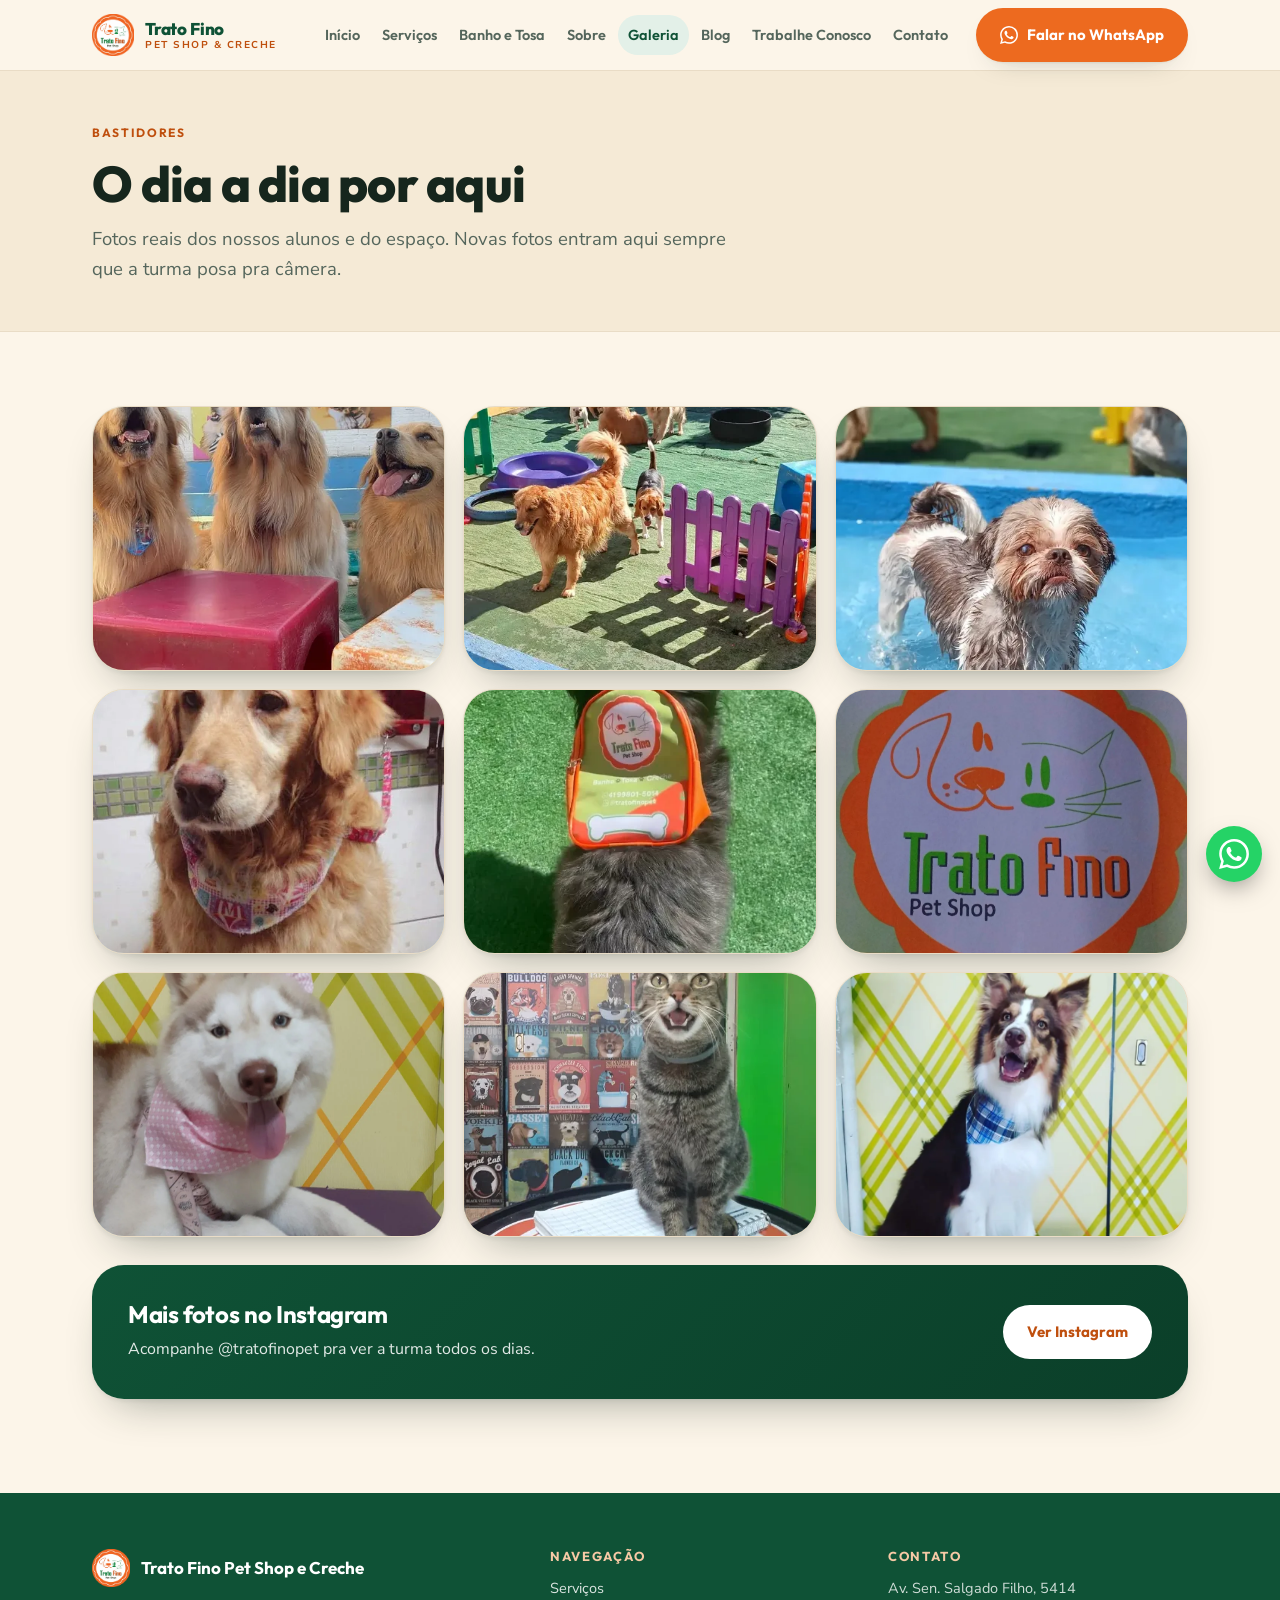
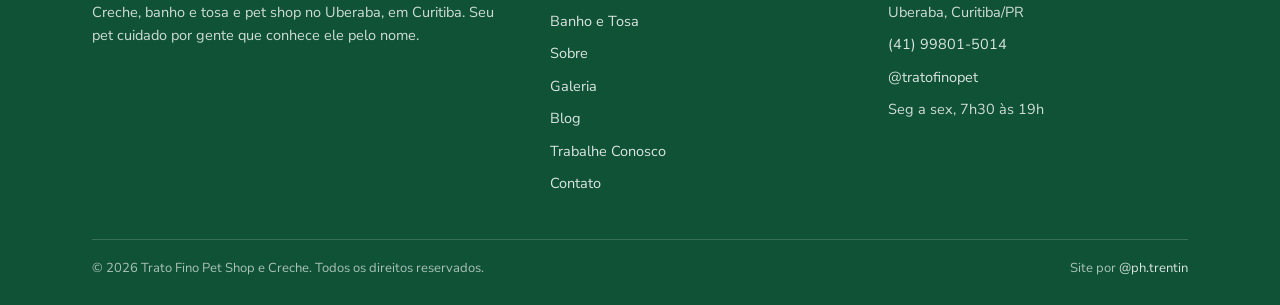
==== galeria.html @ 3ee7c0ef "Site do Trato Fino Pet Shop e Creche Site estatico com 11 paginas: inicio, servicos, banho e tosa, s" ====
<!doctype html>
<html lang="pt-BR">
<head>
<meta charset="utf-8">
<meta name="viewport" content="width=device-width, initial-scale=1">
<title>Galeria de fotos | Trato Fino Pet Shop e Creche</title>
<meta name="description" content="Fotos do dia a dia da creche, do espaço e dos pets atendidos no Trato Fino.">
<link rel="canonical" href="https://tratofino.vercel.app/galeria.html">
<meta property="og:type" content="website">
<meta property="og:site_name" content="Trato Fino Pet Shop e Creche">
<meta property="og:title" content="Galeria de fotos | Trato Fino Pet Shop e Creche">
<meta property="og:description" content="Fotos do dia a dia da creche, do espaço e dos pets atendidos no Trato Fino.">
<meta property="og:image" content="https://tratofino.vercel.app/img/og.jpg">
<meta property="og:url" content="https://tratofino.vercel.app/galeria.html">
<meta name="twitter:card" content="summary_large_image">
<link rel="icon" href="favicon.ico" sizes="any">
<link rel="icon" type="image/png" sizes="32x32" href="favicon-32.png">
<link rel="apple-touch-icon" sizes="180x180" href="apple-touch-icon.png">
<meta name="theme-color" content="#ED6A1F">
<link rel="preconnect" href="https://fonts.googleapis.com">
<link rel="preconnect" href="https://fonts.gstatic.com" crossorigin>
<link rel="stylesheet" href="https://fonts.googleapis.com/css2?family=Outfit:wght@500;600;700;800&family=Nunito+Sans:opsz,wght@6..12,400;6..12,600;6..12,700&display=swap">
<link rel="stylesheet" href="styles.css">
</head>
<body>
<svg width="0" height="0" style="position:absolute" aria-hidden="true" focusable="false">
  <defs>
    <!-- marcas (preenchidas, nao tracadas) -->
    <symbol id="i-whatsapp" viewBox="0 0 24 24">
      <path d="M17.47 14.38c-.3-.15-1.76-.87-2.03-.97-.27-.1-.47-.15-.67.15-.2.3-.77.97-.94 1.16-.17.2-.35.22-.64.08-.3-.15-1.26-.47-2.39-1.48-.89-.79-1.48-1.76-1.66-2.06-.17-.3-.02-.46.13-.6.13-.14.3-.35.45-.52.15-.18.2-.3.3-.5.1-.2.05-.37-.03-.52-.07-.15-.67-1.61-.91-2.21-.24-.58-.49-.5-.67-.51h-.57c-.2 0-.52.08-.8.37-.27.3-1.04 1.02-1.04 2.48s1.07 2.87 1.22 3.07c.15.2 2.1 3.2 5.08 4.49.71.3 1.26.49 1.69.62.71.23 1.36.2 1.87.12.57-.09 1.76-.72 2-1.41.25-.7.25-1.29.18-1.42-.08-.12-.28-.2-.57-.34M12.05 21.79h-.01a9.87 9.87 0 0 1-5.03-1.38l-.36-.21-3.74.98 1-3.65-.24-.37a9.86 9.86 0 0 1-1.51-5.26c0-5.45 4.44-9.89 9.89-9.89 2.64 0 5.12 1.03 6.99 2.9a9.82 9.82 0 0 1 2.89 6.99c0 5.45-4.43 9.89-9.88 9.89M20.46 3.49A11.8 11.8 0 0 0 12.05 0C5.5 0 .16 5.34.16 11.89c0 2.1.55 4.14 1.59 5.95L.06 24l6.3-1.65a11.9 11.9 0 0 0 5.69 1.45h.01c6.55 0 11.89-5.34 11.89-11.89 0-3.18-1.24-6.17-3.49-8.42"/>
    </symbol>
    <symbol id="i-instagram" viewBox="0 0 24 24">
      <path d="M12 2.16c3.2 0 3.58.01 4.85.07 1.17.05 1.8.25 2.23.41.56.22.96.48 1.38.9.42.42.68.82.9 1.38.16.42.36 1.06.41 2.23.06 1.27.07 1.65.07 4.85s-.01 3.58-.07 4.85c-.05 1.17-.25 1.8-.41 2.23-.22.56-.48.96-.9 1.38-.42.42-.82.68-1.38.9-.42.16-1.06.36-2.23.41-1.27.06-1.65.07-4.85.07s-3.58-.01-4.85-.07c-1.17-.05-1.8-.25-2.23-.41a3.7 3.7 0 0 1-1.38-.9 3.7 3.7 0 0 1-.9-1.38c-.16-.42-.36-1.06-.41-2.23-.06-1.27-.07-1.65-.07-4.85s.01-3.58.07-4.85c.05-1.17.25-1.8.41-2.23.22-.56.48-.96.9-1.38.42-.42.82-.68 1.38-.9.42-.16 1.06-.36 2.23-.41 1.27-.06 1.65-.07 4.85-.07M12 0C8.74 0 8.33.01 7.05.07 5.78.13 4.9.33 4.14.63c-.79.3-1.46.72-2.13 1.38A5.9 5.9 0 0 0 .63 4.14c-.3.76-.5 1.64-.56 2.91C.01 8.33 0 8.74 0 12s.01 3.67.07 4.95c.06 1.27.26 2.15.56 2.91.3.79.72 1.46 1.38 2.13a5.9 5.9 0 0 0 2.13 1.38c.76.3 1.64.5 2.91.56C8.33 23.99 8.74 24 12 24s3.67-.01 4.95-.07c1.27-.06 2.15-.26 2.91-.56a5.9 5.9 0 0 0 2.13-1.38 5.9 5.9 0 0 0 1.38-2.13c.3-.76.5-1.64.56-2.91.06-1.28.07-1.69.07-4.95s-.01-3.67-.07-4.95c-.06-1.27-.26-2.15-.56-2.91a5.9 5.9 0 0 0-1.38-2.13A5.9 5.9 0 0 0 19.86.63c-.76-.3-1.64-.5-2.91-.56C15.67.01 15.26 0 12 0m0 5.84a6.16 6.16 0 1 0 0 12.32 6.16 6.16 0 0 0 0-12.32M12 16a4 4 0 1 1 0-8 4 4 0 0 1 0 8m7.85-10.4a1.44 1.44 0 1 1-2.88 0 1.44 1.44 0 0 1 2.88 0"/>
    </symbol>

    <!-- lugar e tempo -->
    <symbol id="i-pin" viewBox="0 0 24 24"><path d="M12 21.8c-4.5-4.2-7.2-7.4-7.2-10.9a7.2 7.2 0 1 1 14.4 0c0 3.5-2.7 6.7-7.2 10.9z"/><circle cx="12" cy="10.8" r="2.7"/></symbol>
    <symbol id="i-clock" viewBox="0 0 24 24"><circle cx="12" cy="12" r="9"/><path d="M12 7v5l3.2 3.2"/></symbol>
    <symbol id="i-calendar" viewBox="0 0 24 24"><rect x="3" y="5" width="18" height="16" rx="2.5"/><path d="M8 3v4M16 3v4M3 10h18"/><path d="M7.5 14h3M7.5 17.5h9"/></symbol>
    <symbol id="i-hourglass" viewBox="0 0 24 24"><path d="M6.5 3h11M6.5 21h11"/><path d="M8 3v3.4c0 2 4 3.5 4 5.6s-4 3.6-4 5.6V21"/><path d="M16 3v3.4c0 2-4 3.5-4 5.6s4 3.6 4 5.6V21"/></symbol>
    <symbol id="i-star" viewBox="0 0 24 24"><path d="M12 3.2l2.7 5.5 6 .9-4.4 4.2 1 6-5.3-2.8-5.3 2.8 1-6L3.3 9.6l6-.9z"/></symbol>
    <symbol id="i-map" viewBox="0 0 24 24"><path d="M9 3.8 3 6.4v13.8L9 17.6l6 2.6 6-2.6V3.8L15 6.4z"/><path d="M9 3.8v13.8M15 6.4v13.8"/></symbol>

    <!-- pet -->
    <symbol id="i-paw" viewBox="0 0 24 24"><ellipse cx="7.3" cy="9.6" rx="2" ry="2.6"/><ellipse cx="11.9" cy="7.7" rx="2" ry="2.8"/><ellipse cx="16.6" cy="9.6" rx="2" ry="2.6"/><path d="M12 12.6c2.9 0 5.1 2 5.1 4.2 0 1.7-1.4 2.8-3 2.8-.8 0-1.4-.3-2.1-.3s-1.3.3-2.1.3c-1.6 0-3-1.1-3-2.8 0-2.2 2.2-4.2 5.1-4.2z"/></symbol>
    <symbol id="i-handpaw" viewBox="0 0 24 24"><path d="M4.2 11.8v3.4A6.4 6.4 0 0 0 10.6 21.6h2.8a6.4 6.4 0 0 0 6.4-6.4v-3.4"/><ellipse cx="8.2" cy="6.6" rx="1.5" ry="2"/><ellipse cx="12" cy="5.4" rx="1.5" ry="2.1"/><ellipse cx="15.8" cy="6.6" rx="1.5" ry="2"/><ellipse cx="12" cy="11" rx="3" ry="2.4"/></symbol>
    <symbol id="i-bone" viewBox="0 0 24 24"><rect x="6.6" y="10.2" width="10.8" height="3.6" rx="1.8"/><circle cx="5.6" cy="9.2" r="2.7"/><circle cx="5.6" cy="14.8" r="2.7"/><circle cx="18.4" cy="9.2" r="2.7"/><circle cx="18.4" cy="14.8" r="2.7"/></symbol>
    <symbol id="i-kibble" viewBox="0 0 24 24"><path d="M3.2 12.4h17.6a8.8 8.8 0 0 1-8.8 8.2 8.8 8.8 0 0 1-8.8-8.2z"/><path d="M7 12.4c.9-1.7 2.8-2.8 5-2.8s4.1 1.1 5 2.8"/><circle cx="9.4" cy="7.4" r="1.1"/><circle cx="13.4" cy="6.6" r="1.1"/><circle cx="15.6" cy="9" r="1.1"/></symbol>
    <symbol id="i-backpack" viewBox="0 0 24 24"><rect x="4.6" y="7" width="14.8" height="14" rx="3.4"/><path d="M8.8 7V5.6a3.2 3.2 0 0 1 6.4 0V7"/><rect x="9" y="13" width="6" height="5.2" rx="1.6"/><path d="M10.6 15.6h2.8"/></symbol>
    <symbol id="i-fence" viewBox="0 0 24 24"><path d="M5 21V8.6L7.2 5.6 9.4 8.6V21M14.6 21V8.6l2.2-3 2.2 3V21"/><path d="M2.6 11.6h18.8M2.6 16h18.8"/></symbol>

    <!-- banho e tosa -->
    <symbol id="i-shower" viewBox="0 0 24 24"><path d="M8.6 3v3.4"/><path d="M3.4 11.4a5.2 5.2 0 0 1 10.4 0z"/><path d="M5.4 15.4v1.4M8.6 14.6v2.2M11.8 15.4v1.4M4.4 19.4v1.2M8.6 19.8v1.2M12.8 19.4v1.2"/><path d="M17.4 11.4V6.4a2.6 2.6 0 0 1 2.6-2.6"/></symbol>
    <symbol id="i-bottle" viewBox="0 0 24 24"><rect x="7" y="8.6" width="10" height="12.4" rx="2.6"/><path d="M10 8.6V6h4v2.6"/><path d="M9.8 3.6h4.4"/><path d="M9.4 13.6h5.2"/></symbol>

    <!-- gente -->
    <symbol id="i-team" viewBox="0 0 24 24"><circle cx="9.2" cy="8" r="3.2"/><path d="M2.8 20.4c0-3.4 2.9-6.2 6.4-6.2s6.4 2.8 6.4 6.2"/><circle cx="17.6" cy="8.8" r="2.4"/><path d="M18 14.4c1.9.5 3.2 2.1 3.2 4"/></symbol>
    <symbol id="i-clipboard" viewBox="0 0 24 24"><rect x="4.6" y="4.4" width="14.8" height="16.6" rx="2.6"/><path d="M9 4.4V3.6a1.6 1.6 0 0 1 1.6-1.6h2.8A1.6 1.6 0 0 1 15 3.6v.8z"/><path d="m8.8 12.6 2.2 2.2 4.2-4.2"/></symbol>
    <symbol id="i-cycle" viewBox="0 0 24 24"><path d="M20.4 12a8.4 8.4 0 1 1-2.5-6"/><path d="M20.6 3.4v4.4h-4.4"/><path d="M12 8v4.2l2.6 2.6"/></symbol>
  </defs>
</svg>
<header>
  <div class="wrap nav">
    <a class="brand" href="index.html">
      <img class="mark" src="img/logo.webp" alt="Trato Fino Pet Shop e Creche">
      <span class="brand-text">
        <b>Trato Fino</b>
        <span>Pet Shop &amp; Creche</span>
      </span>
    </a>

    <nav class="nav-links" id="navLinks">
      <a href="index.html">Início</a>
      <a href="servicos.html">Serviços</a>
      <a href="banho-e-tosa.html">Banho e Tosa</a>
      <a href="sobre.html">Sobre</a>
      <a href="galeria.html">Galeria</a>
      <a href="blog.html">Blog</a>
      <a href="trabalhe-conosco.html">Trabalhe Conosco</a>
      <a href="contato.html">Contato</a>
    </nav>

    <div class="nav-cta">
      <a class="btn btn-wa" href="https://wa.me/5541998015014?text=Oi!%20Vi%20o%20site%20do%20Trato%20Fino%20e%20queria%20saber%20mais." target="_blank" rel="noopener">
        <svg class="ic brandicon" viewBox="0 0 24 24" aria-hidden="true"><use href="#i-whatsapp"/></svg>
        <span class="long">Falar no WhatsApp</span><span class="short">WhatsApp</span>
      </a>
      <button class="burger" id="burger" aria-label="Abrir menu" aria-expanded="false">
        <svg viewBox="0 0 24 24" aria-hidden="true"><line x1="3" y1="6" x2="21" y2="6"/><line x1="3" y1="12" x2="21" y2="12"/><line x1="3" y1="18" x2="21" y2="18"/></svg>
      </button>
    </div>
  </div>
</header>
<main class="pagina">

  <div class="page-top"><div class="wrap"><div class="inner">
    <div class="eyebrow">Bastidores</div>
    <h1>O dia a dia por aqui</h1>
    <p class="lead">Fotos reais dos nossos alunos e do espaço. Novas fotos entram aqui sempre que a turma posa pra câmera.</p>
  </div></div></div>
  <div class="sec">
    <div class="wrap stack gap-28">
      <div class="gallery">
        <button type="button" class="frame" aria-label="Ampliar a foto: Golden retrievers na creche"><img src="img/goldens-creche.webp" alt="Golden retrievers na creche" loading="lazy"><span class="zoom-hint"><svg viewBox="0 0 24 24" aria-hidden="true"><circle cx="11" cy="11" r="6.4"/><path d="m16 16 4.4 4.4M11 8.6v4.8M8.6 11h4.8"/></svg></span></button>
        <button type="button" class="frame" aria-label="Ampliar a foto: Playground da creche com brinquedos e piscina"><img src="img/creche-playground.webp" alt="Playground da creche com brinquedos e piscina" loading="lazy"><span class="zoom-hint"><svg viewBox="0 0 24 24" aria-hidden="true"><circle cx="11" cy="11" r="6.4"/><path d="m16 16 4.4 4.4M11 8.6v4.8M8.6 11h4.8"/></svg></span></button>
        <button type="button" class="frame" aria-label="Ampliar a foto: Cão se refrescando na piscina da creche"><img src="img/piscina.webp" alt="Cão se refrescando na piscina da creche" loading="lazy"><span class="zoom-hint"><svg viewBox="0 0 24 24" aria-hidden="true"><circle cx="11" cy="11" r="6.4"/><path d="m16 16 4.4 4.4M11 8.6v4.8M8.6 11h4.8"/></svg></span></button>
        <button type="button" class="frame" aria-label="Ampliar a foto: Golden retriever depois do banho"><img src="img/golden.webp" alt="Golden retriever depois do banho" loading="lazy"><span class="zoom-hint"><svg viewBox="0 0 24 24" aria-hidden="true"><circle cx="11" cy="11" r="6.4"/><path d="m16 16 4.4 4.4M11 8.6v4.8M8.6 11h4.8"/></svg></span></button>
        <button type="button" class="frame" aria-label="Ampliar a foto: Aluno da creche usando a mochila Trato Fino"><img src="img/mochila-cao.webp" alt="Aluno da creche usando a mochila Trato Fino" loading="lazy"><span class="zoom-hint"><svg viewBox="0 0 24 24" aria-hidden="true"><circle cx="11" cy="11" r="6.4"/><path d="m16 16 4.4 4.4M11 8.6v4.8M8.6 11h4.8"/></svg></span></button>
        <button type="button" class="frame" aria-label="Ampliar a foto: Marca do Trato Fino pintada na parede da loja"><img src="img/logo-parede.webp" alt="Marca do Trato Fino pintada na parede da loja" loading="lazy"><span class="zoom-hint"><svg viewBox="0 0 24 24" aria-hidden="true"><circle cx="11" cy="11" r="6.4"/><path d="m16 16 4.4 4.4M11 8.6v4.8M8.6 11h4.8"/></svg></span></button>
        <button type="button" class="frame" aria-label="Ampliar a foto: Husky com bandana depois do banho"><img src="img/husky.webp" alt="Husky com bandana depois do banho" loading="lazy"><span class="zoom-hint"><svg viewBox="0 0 24 24" aria-hidden="true"><circle cx="11" cy="11" r="6.4"/><path d="m16 16 4.4 4.4M11 8.6v4.8M8.6 11h4.8"/></svg></span></button>
        <button type="button" class="frame" aria-label="Ampliar a foto: Gato atendido no Trato Fino"><img src="img/gato.webp" alt="Gato atendido no Trato Fino" loading="lazy"><span class="zoom-hint"><svg viewBox="0 0 24 24" aria-hidden="true"><circle cx="11" cy="11" r="6.4"/><path d="m16 16 4.4 4.4M11 8.6v4.8M8.6 11h4.8"/></svg></span></button>
        <button type="button" class="frame" aria-label="Ampliar a foto: Border collie pronto depois do banho"><img src="img/border.webp" alt="Border collie pronto depois do banho" loading="lazy"><span class="zoom-hint"><svg viewBox="0 0 24 24" aria-hidden="true"><circle cx="11" cy="11" r="6.4"/><path d="m16 16 4.4 4.4M11 8.6v4.8M8.6 11h4.8"/></svg></span></button>
      </div>
      <div class="rev"><b>Dica:</b> seis fotos boas valem mais que vinte medianas. Prefira fotos horizontais, com luz do dia e o pet olhando pra câmera.</div>

      <div class="panel cta-band">
        <div class="stack gap-8"><h3>Mais fotos no Instagram</h3><p>Acompanhe @tratofinopet pra ver a turma todos os dias.</p></div>
        <a class="btn btn-white" href="https://www.instagram.com/tratofinopet" target="_blank" rel="noopener">Ver Instagram</a>
      </div>
    </div>
  </div>
</main>
<footer>
  <div class="wrap">
    <div class="cols">
      <div>
        <div class="fbrand">
          <img class="mark" src="img/logo.webp" alt="">
          <b>Trato Fino Pet Shop e Creche</b>
        </div>
        <p>Creche, banho e tosa e pet shop no Uberaba, em Curitiba. Seu pet cuidado por gente que conhece ele pelo nome.</p>
      </div>
      <div>
        <h5>Navegação</h5>
        <ul>
          <li><a href="servicos.html">Serviços</a></li>
          <li><a href="banho-e-tosa.html">Banho e Tosa</a></li>
          <li><a href="sobre.html">Sobre</a></li>
          <li><a href="galeria.html">Galeria</a></li>
          <li><a href="blog.html">Blog</a></li>
          <li><a href="trabalhe-conosco.html">Trabalhe Conosco</a></li>
          <li><a href="contato.html">Contato</a></li>
        </ul>
      </div>
      <div>
        <h5>Contato</h5>
        <ul>
          <li>Av. Sen. Salgado Filho, 5414<br>Uberaba, Curitiba/PR</li>
          <li><a href="https://wa.me/5541998015014" target="_blank" rel="noopener">(41) 99801-5014</a></li>
          <li><a href="https://www.instagram.com/tratofinopet" target="_blank" rel="noopener">@tratofinopet</a></li>
          <li>Seg a sex, 7h30 às 19h</li>
        </ul>
      </div>
    </div>
    <div class="foot-end">
      <span>© 2026 Trato Fino Pet Shop e Creche. Todos os direitos reservados.</span>
      <span>Site por <a href="https://www.instagram.com/ph.trentin/" target="_blank" rel="noopener">@ph.trentin</a></span>
    </div>
  </div>
</footer>
<a class="wa-float" href="https://wa.me/5541998015014?text=Oi!%20Vi%20o%20site%20do%20Trato%20Fino%20e%20queria%20saber%20mais." target="_blank" rel="noopener" aria-label="Falar no WhatsApp">
  <svg class="ic brandicon" viewBox="0 0 24 24" aria-hidden="true"><use href="#i-whatsapp"/></svg>
</a>
<div class="lb" id="lb" role="dialog" aria-modal="true" aria-label="Foto ampliada">
  <img class="lb-img" id="lbImg" src="" alt="">
  <button class="lb-btn lb-close" id="lbClose" type="button" aria-label="Fechar">
    <svg viewBox="0 0 24 24" aria-hidden="true"><path d="M6 6l12 12M18 6 6 18"/></svg>
  </button>
  <button class="lb-btn lb-prev" id="lbPrev" type="button" aria-label="Foto anterior">
    <svg viewBox="0 0 24 24" aria-hidden="true"><path d="M15 5 8 12l7 7"/></svg>
  </button>
  <button class="lb-btn lb-next" id="lbNext" type="button" aria-label="Próxima foto">
    <svg viewBox="0 0 24 24" aria-hidden="true"><path d="m9 5 7 7-7 7"/></svg>
  </button>
  <div class="lb-cap"><b id="lbCount"></b></div>
</div>
<button class="rev-bar" id="revToggle" type="button">
  <svg viewBox="0 0 24 24" aria-hidden="true"><path d="M12 9v4M12 17h.01"/><path d="M10.3 3.9 1.8 18a2 2 0 0 0 1.7 3h17a2 2 0 0 0 1.7-3L13.7 3.9a2 2 0 0 0-3.4 0z"/></svg>
  <span class="txt">Modo revisão</span>
</button>
<script src="main.js"></script>
</body>
</html>
---- styles.css ----
/* ============================================================
   TRATO FINO PET SHOP E CRECHE: folha de estilo unica
   Paleta tirada da identidade da marca (laranja + verde + creme)
   ============================================================ */

:root{
  --ground:#FCF5E9;
  --ground-2:#F5EAD6;
  --surface:#FFFFFF;
  --surface-2:#FFFBF3;
  --ink:#16261D;
  --ink-soft:#55665C;
  --ink-faint:#8B978F;
  --orange:#ED6A1F;
  --orange-deep:#BF4F0E;
  --orange-wash:#FDEADD;
  --green:#0F5236;
  --green-2:#1B6C4A;
  --green-wash:#E3F0E8;
  --lime:#79B93C;
  --line:#E9DCC6;
  --shadow:0 1px 2px rgba(22,38,29,.05), 0 12px 28px -18px rgba(22,38,29,.35);
  --shadow-lift:0 2px 4px rgba(22,38,29,.06), 0 22px 44px -22px rgba(22,38,29,.42);
  --r-sm:10px; --r-md:16px; --r-lg:24px; --r-xl:32px;
  --display:"Outfit", "Trebuchet MS", sans-serif;
  --body:"Nunito Sans", "Segoe UI", system-ui, sans-serif;
  --maxw:1140px;
}

@media (prefers-color-scheme: dark){
  :root:not([data-theme="light"]){
    --ground:#101710;
    --ground-2:#16211A;
    --surface:#1B271F;
    --surface-2:#202D24;
    --ink:#F2EADC;
    --ink-soft:#B4C0B7;
    --ink-faint:#87978C;
    --orange:#FF8A47;
    --orange-deep:#FFA875;
    --orange-wash:#33200F;
    --green:#4FA97C;
    --green-2:#6FC195;
    --green-wash:#173226;
    --lime:#9BD75E;
    --line:#2D3B32;
    --shadow:0 1px 2px rgba(0,0,0,.4), 0 12px 28px -18px rgba(0,0,0,.8);
    --shadow-lift:0 2px 4px rgba(0,0,0,.45), 0 22px 44px -22px rgba(0,0,0,.9);
  }
}
:root[data-theme="dark"]{
  --ground:#101710;
  --ground-2:#16211A;
  --surface:#1B271F;
  --surface-2:#202D24;
  --ink:#F2EADC;
  --ink-soft:#B4C0B7;
  --ink-faint:#87978C;
  --orange:#FF8A47;
  --orange-deep:#FFA875;
  --orange-wash:#33200F;
  --green:#4FA97C;
  --green-2:#6FC195;
  --green-wash:#173226;
  --lime:#9BD75E;
  --line:#2D3B32;
  --shadow:0 1px 2px rgba(0,0,0,.4), 0 12px 28px -18px rgba(0,0,0,.8);
  --shadow-lift:0 2px 4px rgba(0,0,0,.45), 0 22px 44px -22px rgba(0,0,0,.9);
}

*{box-sizing:border-box}
body{
  margin:0;
  background:var(--ground);
  color:var(--ink);
  font-family:var(--body);
  font-size:16px;
  line-height:1.62;
  -webkit-font-smoothing:antialiased;
}
h1,h2,h3,h4,h5{font-family:var(--display); line-height:1.14; text-wrap:balance; margin:0; letter-spacing:-.015em}
h1{font-size:clamp(32px,5.2vw,50px); font-weight:800}
h2{font-size:clamp(25px,3.4vw,34px); font-weight:700}
h3{font-size:20px; font-weight:700}
h4{font-size:17px; font-weight:700}
p{margin:0}
img{max-width:100%; display:block}
a{color:var(--orange-deep)}
ul{margin:0; padding:0; list-style:none}

.wrap{width:100%; max-width:var(--maxw); margin:0 auto; padding:0 22px}
.sec{padding:74px 0}
.sec.tight{padding:52px 0}
.sec.tinted{background:var(--ground-2)}
.stack{display:flex; flex-direction:column}
.gap-8{gap:8px} .gap-12{gap:12px} .gap-16{gap:16px} .gap-20{gap:20px} .gap-28{gap:28px} .gap-40{gap:40px}


/* ---------- icones ---------- */
.ic{width:1em; height:1em; fill:none; stroke:currentColor; stroke-width:1.9; stroke-linecap:round; stroke-linejoin:round}
svg.brandicon{fill:currentColor !important; stroke:none !important}
svg.solidicon{fill:currentColor !important; stroke:none !important}
.wa-float svg.brandicon{fill:#fff !important}
.info > svg.brandicon{fill:var(--orange) !important}
.fact svg.brandicon{fill:var(--orange) !important}

/* ---------- eyebrow / rótulos ---------- */
.eyebrow{
  display:inline-flex; align-items:center; gap:7px;
  font-family:var(--display); font-weight:700; font-size:12px;
  letter-spacing:.14em; text-transform:uppercase; color:var(--orange-deep);
}
.eyebrow svg{width:15px; height:15px; stroke:currentColor; fill:none; stroke-width:2}
.lead{font-size:clamp(16px,2vw,18.5px); color:var(--ink-soft); max-width:60ch}
.muted{color:var(--ink-soft)}
.head{display:flex; flex-direction:column; gap:12px; margin-bottom:38px; max-width:66ch}
.head.center{margin-left:auto; margin-right:auto; align-items:center; text-align:center}

/* ---------- botões ---------- */
.btn{
  display:inline-flex; align-items:center; justify-content:center; gap:9px;
  font-family:var(--display); font-weight:700; font-size:15px;
  padding:13px 22px; border-radius:999px; border:2px solid transparent; white-space:nowrap;
  cursor:pointer; text-decoration:none; transition:transform .16s ease, box-shadow .16s ease, background .16s ease;
}
.btn svg{width:18px; height:18px; flex:none}
.btn-wa{background:var(--orange); color:#fff; box-shadow:var(--shadow)}
.btn-wa:hover{background:var(--orange-deep); transform:translateY(-2px); box-shadow:var(--shadow-lift)}
.btn-ghost{background:transparent; color:var(--green); border-color:var(--green)}
.btn-ghost:hover{background:var(--green); color:var(--ground)}
.btn-white{background:var(--surface); color:var(--orange-deep)}
.btn-white:hover{transform:translateY(-2px); box-shadow:var(--shadow-lift)}
.btn:focus-visible, a:focus-visible, button:focus-visible, input:focus-visible, select:focus-visible, textarea:focus-visible{
  outline:3px solid var(--orange); outline-offset:3px;
}

/* ---------- marca (moldura ondulada, do logo deles) ---------- */
.mark{width:42px; height:42px; flex:none}
.brand{display:flex; align-items:center; gap:11px; text-decoration:none; color:inherit}
.brand-text{display:flex; flex-direction:column; gap:2px}
.brand-text b{font-family:var(--display); font-weight:800; font-size:17px; line-height:1.05; color:var(--green); letter-spacing:-.01em; white-space:nowrap}
@media (max-width:430px){ .brand-text > span{display:none} .brand-text b{font-size:16px} .mark{width:38px; height:38px} }
.brand-text > span{font-size:10px; letter-spacing:.15em; text-transform:uppercase; color:var(--orange-deep); font-weight:700; line-height:1}

/* ---------- header ---------- */
header{
  position:sticky; top:0; z-index:60;
  background:color-mix(in srgb, var(--ground) 88%, transparent);
  backdrop-filter:blur(12px);
  border-bottom:1px solid var(--line);
}
.nav{display:flex; align-items:center; gap:18px; height:70px}
.nav-links{display:flex; align-items:center; gap:2px; margin-left:auto}
.nav-links a{
  font-family:var(--display); font-weight:600; font-size:14.5px; color:var(--ink-soft);
  text-decoration:none; padding:8px 10px; border-radius:999px; white-space:nowrap;
}
.nav-links a:hover{color:var(--green); background:var(--green-wash)}
.nav-links a.on{color:var(--green); background:var(--green-wash)}
.nav-cta{display:flex; align-items:center; gap:10px}
.burger{display:none; width:44px; height:44px; border-radius:12px; border:1px solid var(--line); background:var(--surface); color:var(--ink); align-items:center; justify-content:center; cursor:pointer}
.burger svg{width:22px; height:22px; stroke:currentColor; fill:none; stroke-width:2; stroke-linecap:round}

@media (max-width:1120px){
  .nav-links{
    position:fixed; inset:70px 0 auto; flex-direction:column; align-items:stretch; gap:2px;
    background:var(--ground); border-bottom:1px solid var(--line); padding:14px 22px 22px;
    box-shadow:var(--shadow-lift); display:none;
  }
  .nav-links.open{display:flex}
  .nav-links a{padding:13px 14px; font-size:16px; border-radius:var(--r-sm)}
  .burger{display:inline-flex}
  .nav-cta .btn .long{display:none}
}
@media (min-width:1121px){ .nav-cta .btn .short{display:none} }

/* ---------- hero ---------- */
.hero{position:relative; overflow:hidden; padding:64px 0 20px}
.hero-paws{position:absolute; inset:0; opacity:.5; pointer-events:none}
.hero-grid{display:grid; grid-template-columns:1.08fr .92fr; gap:52px; align-items:center; position:relative}
.hero h1{margin:16px 0 18px}
.hero-actions{display:flex; flex-wrap:wrap; gap:12px; margin-top:28px}
.hero-facts{display:flex; flex-wrap:wrap; gap:10px; margin-top:30px}
.fact{
  display:flex; align-items:center; gap:9px; background:var(--surface); border:1px solid var(--line);
  border-radius:999px; padding:9px 15px; font-size:13.5px; font-weight:600; color:var(--ink-soft); box-shadow:var(--shadow);
}
.fact svg{width:16px; height:16px; stroke:var(--orange); fill:none; stroke-width:2; stroke-linecap:round}
.fact strong{color:var(--ink); font-family:var(--display)}

/* moldura de foto ondulada */
.frame{
  position:relative; border-radius:var(--r-xl); overflow:hidden;
  background:var(--green-wash); border:1px solid var(--line); box-shadow:var(--shadow-lift);
  aspect-ratio:4/3;
}
.frame.tall{aspect-ratio:3/4; max-height:560px}
.frame.portrait{aspect-ratio:4/5; max-height:600px}
.frame.square{aspect-ratio:1/1}
.frame.wide{aspect-ratio:16/9}
.frame img{width:100%; height:100%; object-fit:cover; display:block}
/* fotos de estudio com fundo branco: mostra a foto inteira em vez de cortar */
.frame.on-white{background:#fff; border-color:rgba(0,0,0,.08)}
.frame.on-white img{object-fit:contain; padding:6px}
.frame .slot{
  position:absolute; inset:0; display:flex; flex-direction:column; align-items:center; justify-content:center; gap:9px;
  text-align:center; padding:22px; color:var(--green-2); background:
    repeating-linear-gradient(45deg, transparent 0 14px, color-mix(in srgb, var(--green) 7%, transparent) 14px 16px), var(--green-wash);
}
.frame .slot svg{width:30px; height:30px; stroke:currentColor; fill:none; stroke-width:1.6}
.frame .slot span{font-family:var(--display); font-weight:700; font-size:13px; letter-spacing:.02em}
.frame .slot small{font-size:12px; color:var(--ink-faint); max-width:26ch; line-height:1.45}

@media (max-width:900px){
  .hero-grid{grid-template-columns:1fr; gap:34px}
  .hero{padding-top:40px}
}

/* ---------- selo Google ---------- */
.rating{display:inline-flex; align-items:center; gap:12px; background:var(--surface); border:1px solid var(--line); border-radius:var(--r-md); padding:11px 16px; box-shadow:var(--shadow); text-decoration:none; color:inherit}
.rating .score{font-family:var(--display); font-weight:800; font-size:22px; color:var(--green); line-height:1}
.rating .stars{color:var(--orange); letter-spacing:2px; font-size:13px; line-height:1}
.rating small{display:block; color:var(--ink-soft); font-size:12.5px}

/* ---------- cartões ---------- */
.grid{display:grid; gap:22px}
.g2{grid-template-columns:repeat(2,1fr)}
.g3{grid-template-columns:repeat(3,1fr)}
.g4{grid-template-columns:repeat(4,1fr)}
@media (max-width:900px){ .g3,.g4{grid-template-columns:repeat(2,1fr)} }
@media (max-width:640px){ .g2,.g3,.g4{grid-template-columns:1fr} }

.card{
  background:var(--surface); border:1px solid var(--line); border-radius:var(--r-lg);
  padding:26px; display:flex; flex-direction:column; gap:12px; box-shadow:var(--shadow);
}
.card .ico{
  width:46px; height:46px; border-radius:14px; display:flex; align-items:center; justify-content:center;
  background:var(--orange-wash); color:var(--orange-deep); flex:none;
}
.card .ico svg{width:23px; height:23px; stroke:currentColor; fill:none; stroke-width:1.9; stroke-linecap:round; stroke-linejoin:round}
.card.green .ico{background:var(--green-wash); color:var(--green)}
.card p{color:var(--ink-soft); font-size:15px}
.card .more{margin-top:auto; padding-top:8px; font-family:var(--display); font-weight:700; font-size:14.5px; text-decoration:none; color:var(--orange-deep)}
.card .more:hover{text-decoration:underline}

.tag{
  align-self:flex-start; font-family:var(--display); font-weight:700; font-size:11.5px; letter-spacing:.1em;
  text-transform:uppercase; padding:5px 11px; border-radius:999px; background:var(--green); color:#fff;
}
.tag.orange{background:var(--orange)}

/* ---------- lista numerada dos 5 motivos ---------- */
.reasons{display:grid; gap:18px; grid-template-columns:repeat(5,1fr); counter-reset:r}
@media (max-width:1000px){ .reasons{grid-template-columns:repeat(2,1fr)} }
@media (max-width:560px){ .reasons{grid-template-columns:1fr} }
.reason{
  background:var(--surface); border:1px solid var(--line); border-radius:var(--r-lg); padding:22px;
  display:flex; flex-direction:column; gap:9px; box-shadow:var(--shadow); position:relative;
}
.reason .n{
  font-family:var(--display); font-weight:800; font-size:15px; color:#fff; background:var(--green);
  width:32px; height:32px; border-radius:50%; display:flex; align-items:center; justify-content:center;
}
.reason h4{font-size:16.5px}
.reason p{font-size:14px; color:var(--ink-soft)}

/* ---------- checklist ---------- */
.checks{display:flex; flex-direction:column; gap:11px}
.checks li{display:flex; gap:11px; align-items:flex-start; font-size:15px; color:var(--ink-soft)}
.checks li svg{width:19px; height:19px; flex:none; margin-top:3px; stroke:var(--green); fill:none; stroke-width:2.4; stroke-linecap:round; stroke-linejoin:round}
.checks.warn li svg{stroke:var(--orange)}

/* ---------- blocos alternados ---------- */
.split{display:grid; grid-template-columns:1fr 1fr; gap:48px; align-items:center}
.split.narrowfirst{grid-template-columns:.85fr 1.15fr}
@media (max-width:900px){ .split, .split.narrowfirst{grid-template-columns:1fr; gap:30px} .split.flip > *:first-child{order:2} }

/* ---------- painel de destaque (pacote) ---------- */
.panel{
  border-radius:var(--r-xl); padding:36px; color:#fff; position:relative; overflow:hidden;
  background:linear-gradient(135deg, var(--green) 0%, #0B3F29 100%);
  box-shadow:var(--shadow-lift);
}
:root[data-theme="dark"] .panel{background:linear-gradient(135deg,#14503a 0%,#0A2A1E 100%)}
.panel.orange{background:linear-gradient(135deg, var(--orange) 0%, var(--orange-deep) 100%)}
.panel h3{color:#fff; font-size:24px}
.panel p{color:rgba(255,255,255,.88)}
.panel .checks li{color:rgba(255,255,255,.92)}
.panel .checks li svg{stroke:#fff}
.panel-paws{position:absolute; right:-30px; bottom:-30px; width:210px; opacity:.13; pointer-events:none}
.cta-band{display:flex; align-items:center; justify-content:space-between; gap:26px; flex-wrap:wrap}

/* ---------- passos ---------- */
.steps{display:grid; grid-template-columns:repeat(3,1fr); gap:22px}
@media (max-width:800px){ .steps{grid-template-columns:1fr} }
.step{background:var(--surface); border:1px solid var(--line); border-radius:var(--r-lg); padding:24px; display:flex; flex-direction:column; gap:10px; box-shadow:var(--shadow)}
.step .n{font-family:var(--display); font-weight:800; font-size:14px; color:var(--orange-deep); letter-spacing:.1em}

/* ---------- tabela de preços / serviços ---------- */
.price-list{display:flex; flex-direction:column; gap:0; border:1px solid var(--line); border-radius:var(--r-lg); overflow:hidden; background:var(--surface)}
.price-row{display:flex; align-items:flex-start; justify-content:space-between; gap:18px; padding:17px 22px; border-bottom:1px solid var(--line)}
.price-row:last-child{border-bottom:none}
.price-row strong{font-family:var(--display); font-size:16px}
.price-row p{font-size:14px; color:var(--ink-soft); margin-top:2px}
.price-row .val{font-family:var(--display); font-weight:700; font-size:14px; color:var(--orange-deep); white-space:nowrap; text-align:right}


/* ---------- galeria: abrir a foto em tamanho grande ---------- */
.gallery button.frame{display:block; width:100%; padding:0; font:inherit; color:inherit; cursor:zoom-in; -webkit-appearance:none; appearance:none}
.gallery .frame img{transition:transform .35s ease}
.gallery .frame:hover img{transform:scale(1.04)}
.gallery .frame::after{content:""; position:absolute; inset:0; background:rgba(15,82,54,0); transition:background .25s ease; pointer-events:none}
.gallery .frame:hover::after{background:rgba(15,82,54,.14)}
.zoom-hint{
  position:absolute; right:10px; bottom:10px; width:34px; height:34px; border-radius:50%;
  background:rgba(255,255,255,.94); color:var(--green); display:flex; align-items:center; justify-content:center;
  opacity:0; transform:translateY(6px); transition:opacity .25s ease, transform .25s ease; pointer-events:none;
  box-shadow:0 6px 16px -6px rgba(0,0,0,.4);
}
.gallery .frame:hover .zoom-hint, .gallery .frame:focus-visible .zoom-hint{opacity:1; transform:none}
.zoom-hint svg{width:17px; height:17px; stroke:currentColor; fill:none; stroke-width:2.2; stroke-linecap:round}

.lb{position:fixed; inset:0; z-index:200; display:none; background:rgba(10,18,13,.94); backdrop-filter:blur(6px); align-items:center; justify-content:center; padding:56px 20px 76px}
.lb.open{display:flex}
.lb-img{max-width:min(1100px,94vw); max-height:calc(100vh - 150px); width:auto; height:auto; object-fit:contain; border-radius:14px; box-shadow:0 30px 70px -20px rgba(0,0,0,.8); background:#0d140f}
.lb-cap{position:absolute; left:0; right:0; bottom:18px; text-align:center; color:rgba(255,255,255,.9); font-size:14.5px; padding:0 70px; line-height:1.45}
.lb-cap b{display:block; font-family:var(--display); font-size:12.5px; letter-spacing:.14em; text-transform:uppercase; color:#F6B98C}
.lb-btn{position:absolute; width:46px; height:46px; border-radius:50%; border:none; cursor:pointer; background:rgba(255,255,255,.14); color:#fff; display:flex; align-items:center; justify-content:center; transition:background .2s ease, transform .2s ease}
.lb-btn:hover{background:rgba(255,255,255,.28); transform:scale(1.06)}
.lb-btn svg{width:22px; height:22px; stroke:currentColor; fill:none; stroke-width:2.2; stroke-linecap:round; stroke-linejoin:round}
.lb-prev{left:16px; top:50%; margin-top:-23px}
.lb-next{right:16px; top:50%; margin-top:-23px}
.lb-close{right:16px; top:16px}
@media (max-width:700px){
  .lb{padding:52px 10px 88px}
  .lb-prev{left:10px} .lb-next{right:10px} .lb-btn{width:42px; height:42px}
  .lb-cap{padding:0 16px; font-size:13.5px}
}

/* ---------- galeria (grade) ---------- */
.gallery{display:grid; grid-template-columns:repeat(3,1fr); gap:18px}
@media (max-width:820px){ .gallery{grid-template-columns:repeat(2,1fr)} }
@media (max-width:520px){ .gallery{grid-template-columns:1fr} }

/* ---------- avaliações ---------- */
.reviews{display:grid; grid-template-columns:repeat(3,1fr); gap:20px}
@media (max-width:900px){ .reviews{grid-template-columns:1fr} }
.review{background:var(--surface); border:1px solid var(--line); border-radius:var(--r-lg); padding:24px; display:flex; flex-direction:column; gap:12px; box-shadow:var(--shadow)}
.review .stars{color:var(--orange); letter-spacing:3px}
.review.empty{border-style:dashed; background:var(--surface-2)}
.review.empty p{color:var(--ink-faint); font-size:14px; font-style:italic}
.who{display:flex; align-items:center; gap:10px; margin-top:auto; padding-top:6px}
.who .av{width:36px; height:36px; border-radius:50%; background:var(--green-wash); color:var(--green); display:flex; align-items:center; justify-content:center; font-family:var(--display); font-weight:800}
.who span{font-size:13.5px; color:var(--ink-soft)}

/* ---------- blog ---------- */
.post-grid{display:grid; grid-template-columns:repeat(3,1fr); gap:24px}
@media (max-width:900px){ .post-grid{grid-template-columns:1fr} }
.post{background:var(--surface); border:1px solid var(--line); border-radius:var(--r-lg); overflow:hidden; display:flex; flex-direction:column; box-shadow:var(--shadow); text-decoration:none; color:inherit}
.post:hover{transform:translateY(-3px); box-shadow:var(--shadow-lift)}
.post{transition:transform .16s ease, box-shadow .16s ease}
.post .frame{border-radius:0; border:none; border-bottom:1px solid var(--line); box-shadow:none; aspect-ratio:16/10}
.post .body{padding:22px; display:flex; flex-direction:column; gap:9px}
.post .kicker{font-family:var(--display); font-weight:700; font-size:11.5px; letter-spacing:.12em; text-transform:uppercase; color:var(--orange-deep)}
.post p{font-size:14.5px; color:var(--ink-soft)}
.article{max-width:70ch; margin:0 auto; display:flex; flex-direction:column; gap:18px}
.article p{font-size:17px; color:var(--ink-soft)}
.article h3{margin-top:14px}
.back{font-family:var(--display); font-weight:700; font-size:14px; text-decoration:none; color:var(--orange-deep)}

/* ---------- formulário ---------- */
.form{background:var(--surface); border:1px solid var(--line); border-radius:var(--r-lg); padding:28px; display:flex; flex-direction:column; gap:16px; box-shadow:var(--shadow)}
.field{display:flex; flex-direction:column; gap:6px}
.field label{font-family:var(--display); font-weight:700; font-size:13.5px}
.field input, .field select, .field textarea{
  font-family:var(--body); font-size:15px; color:var(--ink);
  background:var(--surface-2); border:1px solid var(--line); border-radius:var(--r-sm); padding:12px 14px; width:100%;
}
.field textarea{min-height:110px; resize:vertical}
.form small{color:var(--ink-faint); font-size:12.5px}

/* ---------- info rows ---------- */
.info{display:flex; gap:14px; align-items:flex-start; padding:16px 0; border-bottom:1px solid var(--line)}
.info:last-child{border-bottom:none}
.info > svg{width:21px; height:21px; flex:none; margin-top:3px; stroke:var(--orange); fill:none; stroke-width:1.9; stroke-linecap:round; stroke-linejoin:round}
.info strong{display:block; font-family:var(--display); font-size:15px}
.info span{display:block; color:var(--ink-soft); font-size:14.5px}

/* ---------- rodapé ---------- */
footer{background:var(--green); color:#EAF3ED; margin-top:20px}
:root[data-theme="dark"] footer{background:#0C2A1E}
@media (prefers-color-scheme: dark){ :root:not([data-theme="light"]) footer{background:#0C2A1E} }
footer .cols{display:grid; grid-template-columns:1.4fr 1fr 1fr; gap:38px; padding:56px 0 34px}
@media (max-width:820px){ footer .cols{grid-template-columns:1fr; gap:28px} }
footer h5{font-family:var(--display); font-size:13px; letter-spacing:.13em; text-transform:uppercase; color:#F6C9A5; margin:0 0 14px}
footer p, footer li{color:rgba(255,255,255,.8); font-size:14.5px}
footer li{margin-bottom:9px}
footer a{color:rgba(255,255,255,.85); text-decoration:none}
footer a:hover{color:#fff; text-decoration:underline}
footer .fbrand{display:flex; align-items:center; gap:11px; margin-bottom:14px}
footer .fbrand b{font-family:var(--display); font-size:17px; color:#fff}
footer .fbrand .mark{width:38px; height:38px}
.foot-end{border-top:1px solid rgba(255,255,255,.16); padding:18px 0 26px; display:flex; justify-content:space-between; gap:14px; flex-wrap:wrap; font-size:13px; color:rgba(255,255,255,.65)}

/* ---------- WhatsApp flutuante ---------- */
.wa-float{
  position:fixed; right:18px; bottom:18px; z-index:70; width:56px; height:56px; border-radius:50%;
  background:#25D366; display:flex; align-items:center; justify-content:center;
  box-shadow:0 10px 26px -8px rgba(0,0,0,.5); transition:transform .16s ease;
}
.wa-float:hover{transform:scale(1.07)}
.wa-float svg{width:30px; height:30px; fill:#fff}

/* ---------- roteamento ---------- */
.pagina{animation:fade .28s ease}
@keyframes fade{from{opacity:0; transform:translateY(6px)} to{opacity:1; transform:none}}
@media (prefers-reduced-motion: reduce){
  *{animation:none !important; transition:none !important}
}

/* ---------- topo de página interna ---------- */
.page-top{background:var(--ground-2); border-bottom:1px solid var(--line); padding:52px 0 46px}
.page-top .inner{display:flex; flex-direction:column; gap:13px; max-width:68ch}

/* ---------- nota de revisão (só aparece no modo revisão) ---------- */
.rev{
  display:none; gap:9px; align-items:flex-start; font-size:13px; line-height:1.5;
  background:#FFF4D6; color:#6A4A05; border:1px dashed #D8A93A; border-radius:var(--r-sm);
  padding:10px 13px; margin-top:12px;
}
:root[data-theme="dark"] .rev{background:#3A2E10; color:#F3D89A; border-color:#7A6524}
body.review .rev{display:flex}
.rev b{font-family:var(--display)}
.rev-bar{
  position:fixed; left:18px; bottom:18px; z-index:70;
  display:flex; align-items:center; gap:9px; background:var(--surface); border:1px solid var(--line);
  border-radius:999px; padding:8px 14px 8px 11px; box-shadow:var(--shadow-lift); cursor:pointer;
  font-family:var(--display); font-weight:700; font-size:13px; color:var(--ink);
}
.rev-bar svg{width:17px; height:17px; stroke:var(--orange); fill:none; stroke-width:2}
@media (max-width:520px){ .rev-bar span.txt{display:none} }

/* o aviso de revisão interna só aparece com ?revisao=1 no fim do endereço */
.rev-bar{display:none}
body.review .rev-bar{display:flex}

/* mapa da página de contato */
.map-frame{border-radius:var(--r-md); overflow:hidden; border:1px solid var(--line); height:260px; margin:14px 0 4px}
.map-frame iframe{width:100%; height:100%; border:0; display:block}
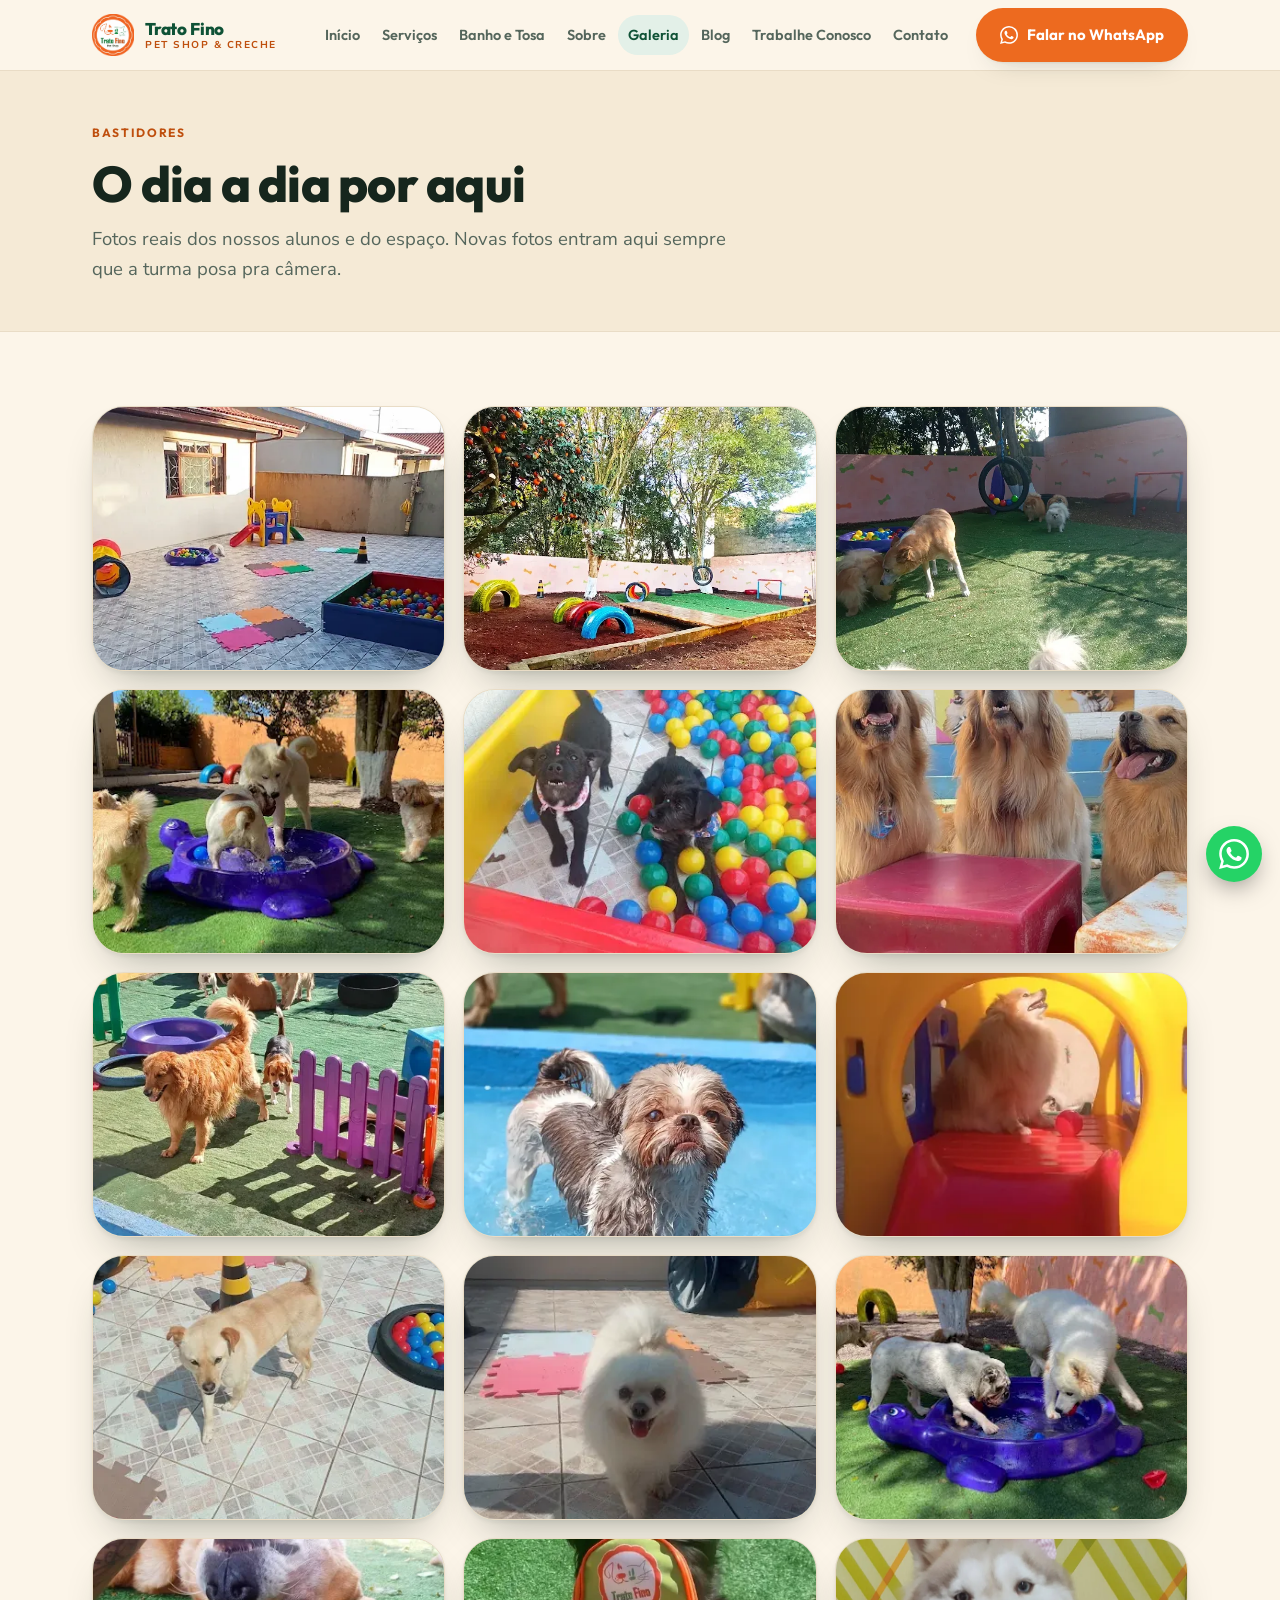
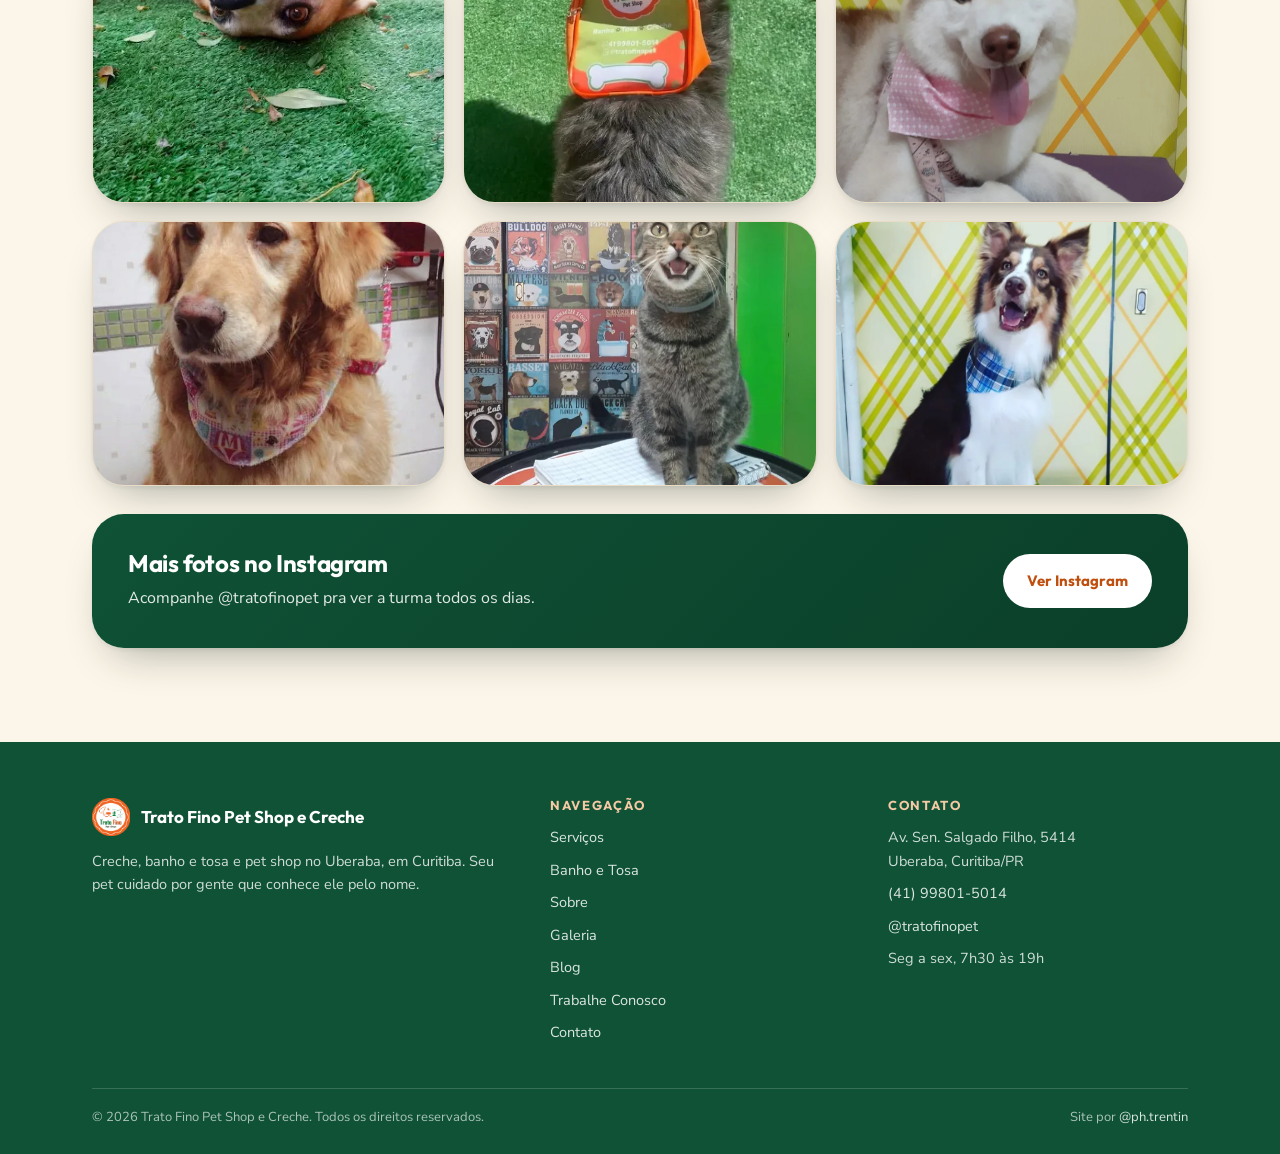
==== commit a7bbb532: "Galeria com 18 fotos e novas fotos do espaco na home" ====
--- a/galeria.html
+++ b/galeria.html
@@ -101,13 +101,22 @@
   <div class="sec">
     <div class="wrap stack gap-28">
       <div class="gallery">
+        <button type="button" class="frame" aria-label="Ampliar a foto: Visão do pátio coberto, com túnel, escorregador e piscina de bolinhas"><img src="img/patio-interno.webp" alt="Visão do pátio coberto, com túnel, escorregador e piscina de bolinhas" loading="lazy"><span class="zoom-hint"><svg viewBox="0 0 24 24" aria-hidden="true"><circle cx="11" cy="11" r="6.4"/><path d="m16 16 4.4 4.4M11 8.6v4.8M8.6 11h4.8"/></svg></span></button>
+        <button type="button" class="frame" aria-label="Ampliar a foto: Playground externo com obstáculos de pneu, ponte e gol"><img src="img/playground-externo.webp" alt="Playground externo com obstáculos de pneu, ponte e gol" loading="lazy"><span class="zoom-hint"><svg viewBox="0 0 24 24" aria-hidden="true"><circle cx="11" cy="11" r="6.4"/><path d="m16 16 4.4 4.4M11 8.6v4.8M8.6 11h4.8"/></svg></span></button>
+        <button type="button" class="frame" aria-label="Ampliar a foto: Cães brincando no gramado, com balanço de pneu"><img src="img/gramado-balanco.webp" alt="Cães brincando no gramado, com balanço de pneu" loading="lazy"><span class="zoom-hint"><svg viewBox="0 0 24 24" aria-hidden="true"><circle cx="11" cy="11" r="6.4"/><path d="m16 16 4.4 4.4M11 8.6v4.8M8.6 11h4.8"/></svg></span></button>
+        <button type="button" class="frame" aria-label="Ampliar a foto: Cães na piscina em dia de sol"><img src="img/piscina-sol.webp" alt="Cães na piscina em dia de sol" loading="lazy"><span class="zoom-hint"><svg viewBox="0 0 24 24" aria-hidden="true"><circle cx="11" cy="11" r="6.4"/><path d="m16 16 4.4 4.4M11 8.6v4.8M8.6 11h4.8"/></svg></span></button>
+        <button type="button" class="frame" aria-label="Ampliar a foto: Dois cães na piscina de bolinhas"><img src="img/bolinhas-dois.webp" alt="Dois cães na piscina de bolinhas" loading="lazy"><span class="zoom-hint"><svg viewBox="0 0 24 24" aria-hidden="true"><circle cx="11" cy="11" r="6.4"/><path d="m16 16 4.4 4.4M11 8.6v4.8M8.6 11h4.8"/></svg></span></button>
         <button type="button" class="frame" aria-label="Ampliar a foto: Golden retrievers na creche"><img src="img/goldens-creche.webp" alt="Golden retrievers na creche" loading="lazy"><span class="zoom-hint"><svg viewBox="0 0 24 24" aria-hidden="true"><circle cx="11" cy="11" r="6.4"/><path d="m16 16 4.4 4.4M11 8.6v4.8M8.6 11h4.8"/></svg></span></button>
-        <button type="button" class="frame" aria-label="Ampliar a foto: Playground da creche com brinquedos e piscina"><img src="img/creche-playground.webp" alt="Playground da creche com brinquedos e piscina" loading="lazy"><span class="zoom-hint"><svg viewBox="0 0 24 24" aria-hidden="true"><circle cx="11" cy="11" r="6.4"/><path d="m16 16 4.4 4.4M11 8.6v4.8M8.6 11h4.8"/></svg></span></button>
+        <button type="button" class="frame" aria-label="Ampliar a foto: Área de brincadeira com brinquedos e piscina"><img src="img/creche-playground.webp" alt="Área de brincadeira com brinquedos e piscina" loading="lazy"><span class="zoom-hint"><svg viewBox="0 0 24 24" aria-hidden="true"><circle cx="11" cy="11" r="6.4"/><path d="m16 16 4.4 4.4M11 8.6v4.8M8.6 11h4.8"/></svg></span></button>
         <button type="button" class="frame" aria-label="Ampliar a foto: Cão se refrescando na piscina da creche"><img src="img/piscina.webp" alt="Cão se refrescando na piscina da creche" loading="lazy"><span class="zoom-hint"><svg viewBox="0 0 24 24" aria-hidden="true"><circle cx="11" cy="11" r="6.4"/><path d="m16 16 4.4 4.4M11 8.6v4.8M8.6 11h4.8"/></svg></span></button>
+        <button type="button" class="frame" aria-label="Ampliar a foto: Lulu da pomerânia no escorregador"><img src="img/escorregador.webp" alt="Lulu da pomerânia no escorregador" loading="lazy"><span class="zoom-hint"><svg viewBox="0 0 24 24" aria-hidden="true"><circle cx="11" cy="11" r="6.4"/><path d="m16 16 4.4 4.4M11 8.6v4.8M8.6 11h4.8"/></svg></span></button>
+        <button type="button" class="frame" aria-label="Ampliar a foto: Cão brincando entre os cones e tatames"><img src="img/caramelo-cone.webp" alt="Cão brincando entre os cones e tatames" loading="lazy"><span class="zoom-hint"><svg viewBox="0 0 24 24" aria-hidden="true"><circle cx="11" cy="11" r="6.4"/><path d="m16 16 4.4 4.4M11 8.6v4.8M8.6 11h4.8"/></svg></span></button>
+        <button type="button" class="frame" aria-label="Ampliar a foto: Lulu branco na área coberta"><img src="img/lulu-branco.webp" alt="Lulu branco na área coberta" loading="lazy"><span class="zoom-hint"><svg viewBox="0 0 24 24" aria-hidden="true"><circle cx="11" cy="11" r="6.4"/><path d="m16 16 4.4 4.4M11 8.6v4.8M8.6 11h4.8"/></svg></span></button>
+        <button type="button" class="frame" aria-label="Ampliar a foto: Cães brancos brincando na água"><img src="img/piscina-brancos.webp" alt="Cães brancos brincando na água" loading="lazy"><span class="zoom-hint"><svg viewBox="0 0 24 24" aria-hidden="true"><circle cx="11" cy="11" r="6.4"/><path d="m16 16 4.4 4.4M11 8.6v4.8M8.6 11h4.8"/></svg></span></button>
+        <button type="button" class="frame" aria-label="Ampliar a foto: Cão descansando na grama, ao lado da equipe"><img src="img/grama-close.webp" alt="Cão descansando na grama, ao lado da equipe" loading="lazy"><span class="zoom-hint"><svg viewBox="0 0 24 24" aria-hidden="true"><circle cx="11" cy="11" r="6.4"/><path d="m16 16 4.4 4.4M11 8.6v4.8M8.6 11h4.8"/></svg></span></button>
+        <button type="button" class="frame" aria-label="Ampliar a foto: Aluno da creche usando a mochila Trato Fino"><img src="img/mochila-cao.webp" alt="Aluno da creche usando a mochila Trato Fino" loading="lazy"><span class="zoom-hint"><svg viewBox="0 0 24 24" aria-hidden="true"><circle cx="11" cy="11" r="6.4"/><path d="m16 16 4.4 4.4M11 8.6v4.8M8.6 11h4.8"/></svg></span></button>
+        <button type="button" class="frame" aria-label="Ampliar a foto: Husky com bandana depois do banho"><img src="img/husky.webp" alt="Husky com bandana depois do banho" loading="lazy"><span class="zoom-hint"><svg viewBox="0 0 24 24" aria-hidden="true"><circle cx="11" cy="11" r="6.4"/><path d="m16 16 4.4 4.4M11 8.6v4.8M8.6 11h4.8"/></svg></span></button>
         <button type="button" class="frame" aria-label="Ampliar a foto: Golden retriever depois do banho"><img src="img/golden.webp" alt="Golden retriever depois do banho" loading="lazy"><span class="zoom-hint"><svg viewBox="0 0 24 24" aria-hidden="true"><circle cx="11" cy="11" r="6.4"/><path d="m16 16 4.4 4.4M11 8.6v4.8M8.6 11h4.8"/></svg></span></button>
-        <button type="button" class="frame" aria-label="Ampliar a foto: Aluno da creche usando a mochila Trato Fino"><img src="img/mochila-cao.webp" alt="Aluno da creche usando a mochila Trato Fino" loading="lazy"><span class="zoom-hint"><svg viewBox="0 0 24 24" aria-hidden="true"><circle cx="11" cy="11" r="6.4"/><path d="m16 16 4.4 4.4M11 8.6v4.8M8.6 11h4.8"/></svg></span></button>
-        <button type="button" class="frame" aria-label="Ampliar a foto: Marca do Trato Fino pintada na parede da loja"><img src="img/logo-parede.webp" alt="Marca do Trato Fino pintada na parede da loja" loading="lazy"><span class="zoom-hint"><svg viewBox="0 0 24 24" aria-hidden="true"><circle cx="11" cy="11" r="6.4"/><path d="m16 16 4.4 4.4M11 8.6v4.8M8.6 11h4.8"/></svg></span></button>
-        <button type="button" class="frame" aria-label="Ampliar a foto: Husky com bandana depois do banho"><img src="img/husky.webp" alt="Husky com bandana depois do banho" loading="lazy"><span class="zoom-hint"><svg viewBox="0 0 24 24" aria-hidden="true"><circle cx="11" cy="11" r="6.4"/><path d="m16 16 4.4 4.4M11 8.6v4.8M8.6 11h4.8"/></svg></span></button>
         <button type="button" class="frame" aria-label="Ampliar a foto: Gato atendido no Trato Fino"><img src="img/gato.webp" alt="Gato atendido no Trato Fino" loading="lazy"><span class="zoom-hint"><svg viewBox="0 0 24 24" aria-hidden="true"><circle cx="11" cy="11" r="6.4"/><path d="m16 16 4.4 4.4M11 8.6v4.8M8.6 11h4.8"/></svg></span></button>
         <button type="button" class="frame" aria-label="Ampliar a foto: Border collie pronto depois do banho"><img src="img/border.webp" alt="Border collie pronto depois do banho" loading="lazy"><span class="zoom-hint"><svg viewBox="0 0 24 24" aria-hidden="true"><circle cx="11" cy="11" r="6.4"/><path d="m16 16 4.4 4.4M11 8.6v4.8M8.6 11h4.8"/></svg></span></button>
       </div>
--- a/styles.css
+++ b/styles.css
@@ -343,7 +343,34 @@
 @media (max-width:820px){ .gallery{grid-template-columns:repeat(2,1fr)} }
 @media (max-width:520px){ .gallery{grid-template-columns:1fr} }
 
-/* ---------- avaliações ---------- */
+
+/* ---------- avaliações vindas do Google ---------- */
+.review .topo{display:flex; align-items:center; gap:11px}
+.review .foto{width:40px; height:40px; border-radius:50%; object-fit:cover; background:var(--green-wash); flex:none}
+.review .quem{display:flex; flex-direction:column; gap:1px; min-width:0}
+.review .quem b{font-family:var(--display); font-size:15px; white-space:nowrap; overflow:hidden; text-overflow:ellipsis}
+.review .quem span{font-size:12.5px; color:var(--ink-faint)}
+.review .texto{font-size:15px; color:var(--ink-soft)}
+.review .texto.longo{display:-webkit-box; -webkit-line-clamp:7; -webkit-box-orient:vertical; overflow:hidden}
+.review .abrir{align-self:flex-start; margin-top:auto; padding-top:8px; font-family:var(--display); font-weight:700; font-size:13.5px; color:var(--orange-deep); background:none; border:none; padding-left:0; cursor:pointer}
+.review .abrir:hover{text-decoration:underline}
+.reviews-fonte{margin-top:22px; font-size:13.5px; color:var(--ink-faint)}
+.reviews-fonte a{color:var(--orange-deep); font-weight:600}
+.reviews-vazio{grid-column:1/-1; padding:26px; text-align:center; color:var(--ink-faint); border:1px dashed var(--line); border-radius:var(--r-lg); background:var(--surface-2); font-size:14.5px}
+
+
+.review.comlink{cursor:pointer; transition:transform .16s ease, box-shadow .16s ease}
+.review.comlink:hover{transform:translateY(-3px); box-shadow:var(--shadow-lift)}
+.review .verno{display:inline-flex; align-items:center; gap:6px; margin-top:auto; padding-top:10px; font-family:var(--display); font-weight:700; font-size:13.5px; color:var(--orange-deep); text-decoration:none}
+.review .verno:hover{text-decoration:underline}
+.review .verno svg{width:14px; height:14px; stroke:currentColor; fill:none; stroke-width:2.2}
+
+
+/* com quatro avaliações, duas linhas de dois lê melhor que quatro colunas espremidas */
+.reviews.quatro{grid-template-columns:repeat(2,1fr)}
+@media (max-width:900px){ .reviews.quatro{grid-template-columns:1fr} }
+
+/* ---------- avaliações (grade) ---------- */
 .reviews{display:grid; grid-template-columns:repeat(3,1fr); gap:20px}
 @media (max-width:900px){ .reviews{grid-template-columns:1fr} }
 .review{background:var(--surface); border:1px solid var(--line); border-radius:var(--r-lg); padding:24px; display:flex; flex-direction:column; gap:12px; box-shadow:var(--shadow)}
